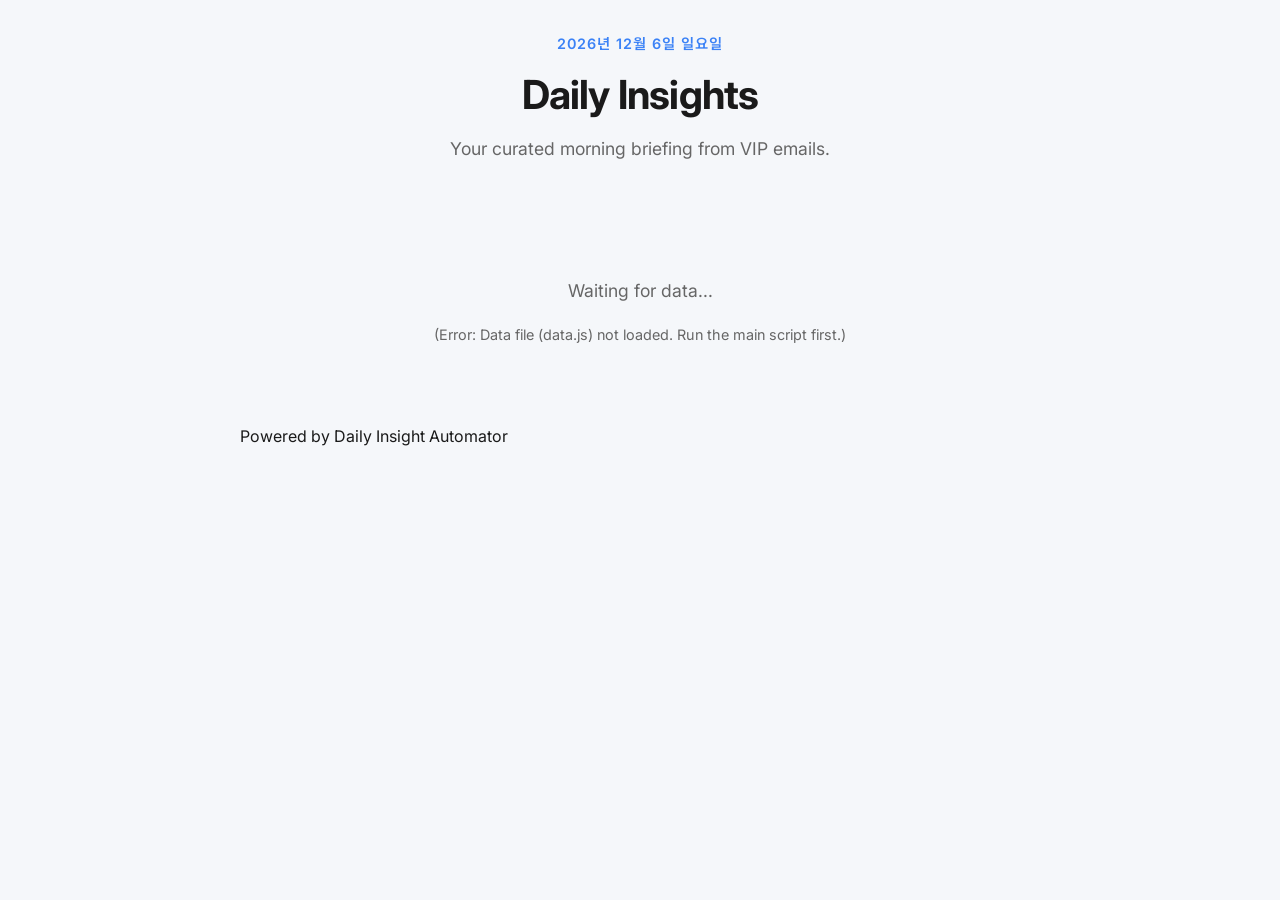
==== frontend/index.html @ 1442574c "Initial commit: Daily Insight Dashboard" ====
<!DOCTYPE html>
<html lang="ko">

<head>
    <meta charset="UTF-8">
    <meta name="viewport" content="width=device-width, initial-scale=1.0">
    <title>Daily Insight Dashboard</title>
    <link rel="stylesheet" href="style.css">
    <link rel="preconnect" href="https://fonts.googleapis.com">
    <link rel="preconnect" href="https://fonts.gstatic.com" crossorigin>
    <link
        href="https://fonts.googleapis.com/css2?family=Inter:wght@400;500;600;700&family=Noto+Sans+KR:wght@400;500;700&display=swap"
        rel="stylesheet">
</head>

<body>
    <div class="app-container">
        <header class="header">
            <div class="date-display">
                <span id="current-date">October 24, 2024</span>
                <span id="current-day">Thursday</span>
            </div>
            <h1>Daily Insights</h1>
            <p class="subtitle">Your curated morning briefing from VIP emails.</p>
        </header>

        <main id="feed-container" class="feed-container">
            <!-- Cards will be injected here via JS -->
            <div class="loading">Loading today's insights...</div>
        </main>

        <footer class="footer">
            <p>Powered by Daily Insight Automator</p>
        </footer>
    </div>

    <script src="data.js"></script>
    <script src="script.js"></script>
</body>

</html>
---- frontend/style.css ----
:root {
    --bg-color: #f5f7fa;
    --card-bg: #ffffff;
    --text-primary: #1a1a1a;
    --text-secondary: #666666;
    --accent-color: #3b82f6;
    --card-shadow: 0 4px 6px -1px rgba(0, 0, 0, 0.1), 0 2px 4px -1px rgba(0, 0, 0, 0.06);
    --font-main: 'Inter', 'Noto Sans KR', sans-serif;
}

body {
    background-color: var(--bg-color);
    color: var(--text-primary);
    font-family: var(--font-main);
    margin: 0;
    padding: 0;
    line-height: 1.6;
}

.app-container {
    max-width: 800px;
    margin: 0 auto;
    padding: 2rem 1rem;
}

/* Header Styles */
.header {
    margin-bottom: 3rem;
    text-align: center;
    animation: fadeInDown 0.8s ease-out;
}

.date-display {
    text-transform: uppercase;
    color: var(--accent-color);
    font-weight: 600;
    letter-spacing: 1px;
    font-size: 0.9rem;
    margin-bottom: 0.5rem;
}

h1 {
    font-size: 2.5rem;
    font-weight: 700;
    margin: 0;
    letter-spacing: -0.02em;
}

.subtitle {
    color: var(--text-secondary);
    font-size: 1.1rem;
    margin-top: 0.5rem;
}

/* Feed Container */
.feed-container {
    display: flex;
    flex-direction: column;
    gap: 2rem;
}

/* Card Styles */
.insight-card {
    background: var(--card-bg);
    border-radius: 16px;
    padding: 2rem;
    box-shadow: var(--card-shadow);
    transition: transform 0.2s ease, box-shadow 0.2s ease;
    animation: fadeInUp 0.5s ease-out forwards;
    opacity: 0;
    /* for animation */
    border: 1px solid rgba(0, 0, 0, 0.05);
}

.insight-card:hover {
    transform: translateY(-4px);
    box-shadow: 0 10px 15px -3px rgba(0, 0, 0, 0.1), 0 4px 6px -2px rgba(0, 0, 0, 0.05);
}

.card-header {
    display: flex;
    justify-content: space-between;
    align-items: flex-start;
    margin-bottom: 1.5rem;
    border-bottom: 1px solid #eee;
    padding-bottom: 1rem;
}

.sender-info {
    font-weight: 600;
    color: var(--text-secondary);
    font-size: 0.9rem;
}

.card-title {
    font-size: 1.5rem;
    margin: 0.5rem 0 0 0;
    font-weight: 700;
    color: var(--text-primary);
    line-height: 1.3;
}

.card-category {
    background-color: #eff6ff;
    color: var(--accent-color);
    padding: 0.25rem 0.75rem;
    border-radius: 20px;
    font-size: 0.8rem;
    font-weight: 500;
}

.insight-list {
    list-style: none;
    padding: 0;
    margin: 0 0 1.5rem 0;
}

.insight-list li {
    margin-bottom: 1rem;
    padding-left: 1.5rem;
    position: relative;
    color: #333;
}

.insight-list li::before {
    content: "•";
    color: var(--accent-color);
    font-weight: bold;
    position: absolute;
    left: 0;
    font-size: 1.2rem;
    line-height: 1.5rem;
}

.actionable-item {
    background-color: #f8fafc;
    border-left: 4px solid var(--accent-color);
    padding: 1rem;
    margin-bottom: 1.5rem;
    border-radius: 0 8px 8px 0;
}

.actionable-title {
    font-weight: 600;
    color: var(--text-primary);
    font-size: 0.9rem;
    display: block;
    margin-bottom: 0.25rem;
}

.card-actions {
    text-align: right;
}

.read-btn {
    display: inline-block;
    text-decoration: none;
    color: var(--accent-color);
    font-weight: 600;
    font-size: 0.95rem;
    transition: color 0.2s;
}

.read-btn:hover {
    color: #2563eb;
}

/* Animations */
@keyframes fadeInDown {
    from {
        opacity: 0;
        transform: translateY(-20px);
    }

    to {
        opacity: 1;
        transform: translateY(0);
    }
}

@keyframes fadeInUp {
    from {
        opacity: 0;
        transform: translateY(20px);
    }

    to {
        opacity: 1;
        transform: translateY(0);
    }
}

/* Loading State */
.loading {
    text-align: center;
    color: var(--text-secondary);
    font-size: 1.1rem;
    padding: 3rem;
}

/* Responsive */
@media (max-width: 600px) {
    .header {
        margin-bottom: 2rem;
    }

    h1 {
        font-size: 2rem;
    }

    .insight-card {
        padding: 1.5rem;
    }
}
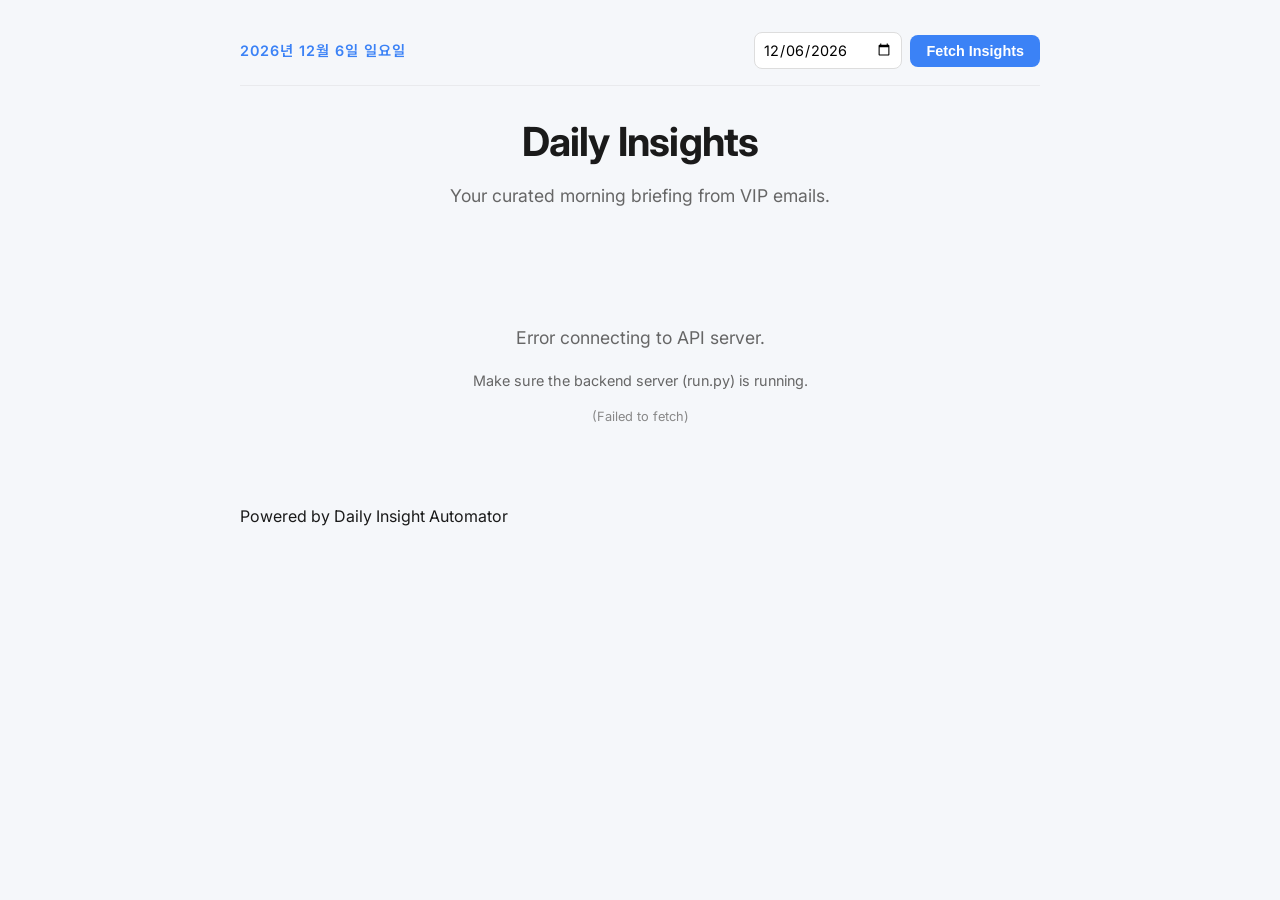
==== commit 7874cd7b: "Implement dynamic date selection with FastAPI backend and updated frontend UI" ====
--- a/frontend/index.html
+++ b/frontend/index.html
@@ -16,9 +16,15 @@
 <body>
     <div class="app-container">
         <header class="header">
-            <div class="date-display">
-                <span id="current-date">October 24, 2024</span>
-                <span id="current-day">Thursday</span>
+            <div class="header-top">
+                <div class="date-display">
+                    <span id="current-date">October 24, 2024</span>
+                    <span id="current-day">Thursday</span>
+                </div>
+                <div class="date-selector">
+                    <input type="date" id="target-date">
+                    <button id="refresh-btn">Fetch Insights</button>
+                </div>
             </div>
             <h1>Daily Insights</h1>
             <p class="subtitle">Your curated morning briefing from VIP emails.</p>
--- a/frontend/style.css
+++ b/frontend/style.css
@@ -30,13 +30,58 @@
     animation: fadeInDown 0.8s ease-out;
 }
 
+.header-top {
+    display: flex;
+    justify-content: space-between;
+    align-items: center;
+    margin-bottom: 1.5rem;
+    padding-bottom: 1rem;
+    border-bottom: 1px solid rgba(0, 0, 0, 0.05);
+}
+
 .date-display {
     text-transform: uppercase;
     color: var(--accent-color);
     font-weight: 600;
     letter-spacing: 1px;
     font-size: 0.9rem;
-    margin-bottom: 0.5rem;
+    text-align: left;
+}
+
+.date-selector {
+    display: flex;
+    gap: 0.5rem;
+    align-items: center;
+}
+
+.date-selector input[type="date"] {
+    padding: 0.5rem;
+    border: 1px solid #ddd;
+    border-radius: 8px;
+    font-family: var(--font-main);
+    font-size: 0.9rem;
+    outline: none;
+    transition: border-color 0.2s;
+}
+
+.date-selector input[type="date"]:focus {
+    border-color: var(--accent-color);
+}
+
+.date-selector button {
+    padding: 0.5rem 1rem;
+    background-color: var(--accent-color);
+    color: white;
+    border: none;
+    border-radius: 8px;
+    font-weight: 600;
+    font-size: 0.9rem;
+    cursor: pointer;
+    transition: background-color 0.2s;
+}
+
+.date-selector button:hover {
+    background-color: #2563eb;
 }
 
 h1 {
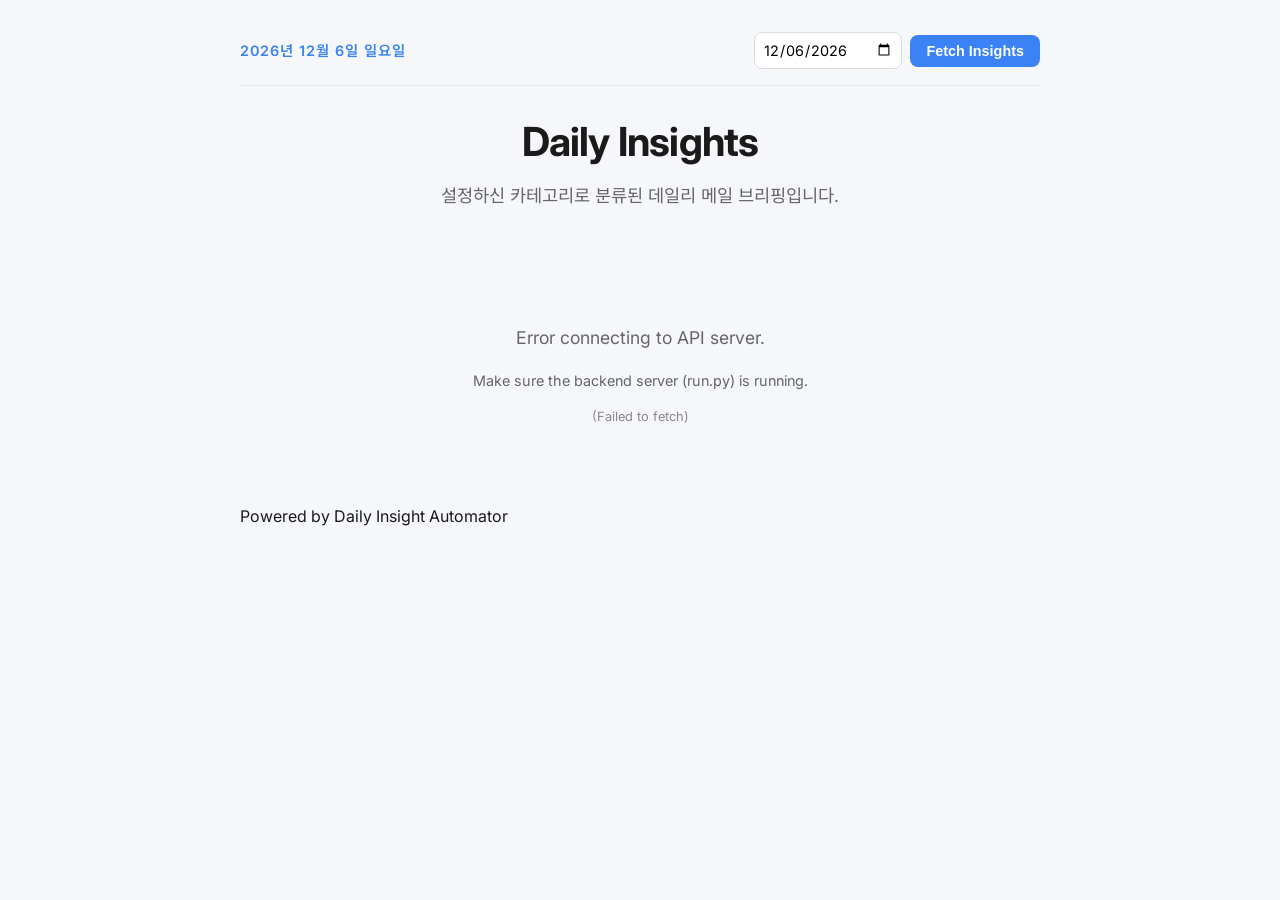
==== commit cd092b3b: "Finalize request cancellation logic and update dashboard subtitle" ====
--- a/frontend/index.html
+++ b/frontend/index.html
@@ -27,7 +27,7 @@
                 </div>
             </div>
             <h1>Daily Insights</h1>
-            <p class="subtitle">Your curated morning briefing from VIP emails.</p>
+            <p class="subtitle">설정하신 카테고리로 분류된 데일리 메일 브리핑입니다.</p>
         </header>
 
         <main id="feed-container" class="feed-container">
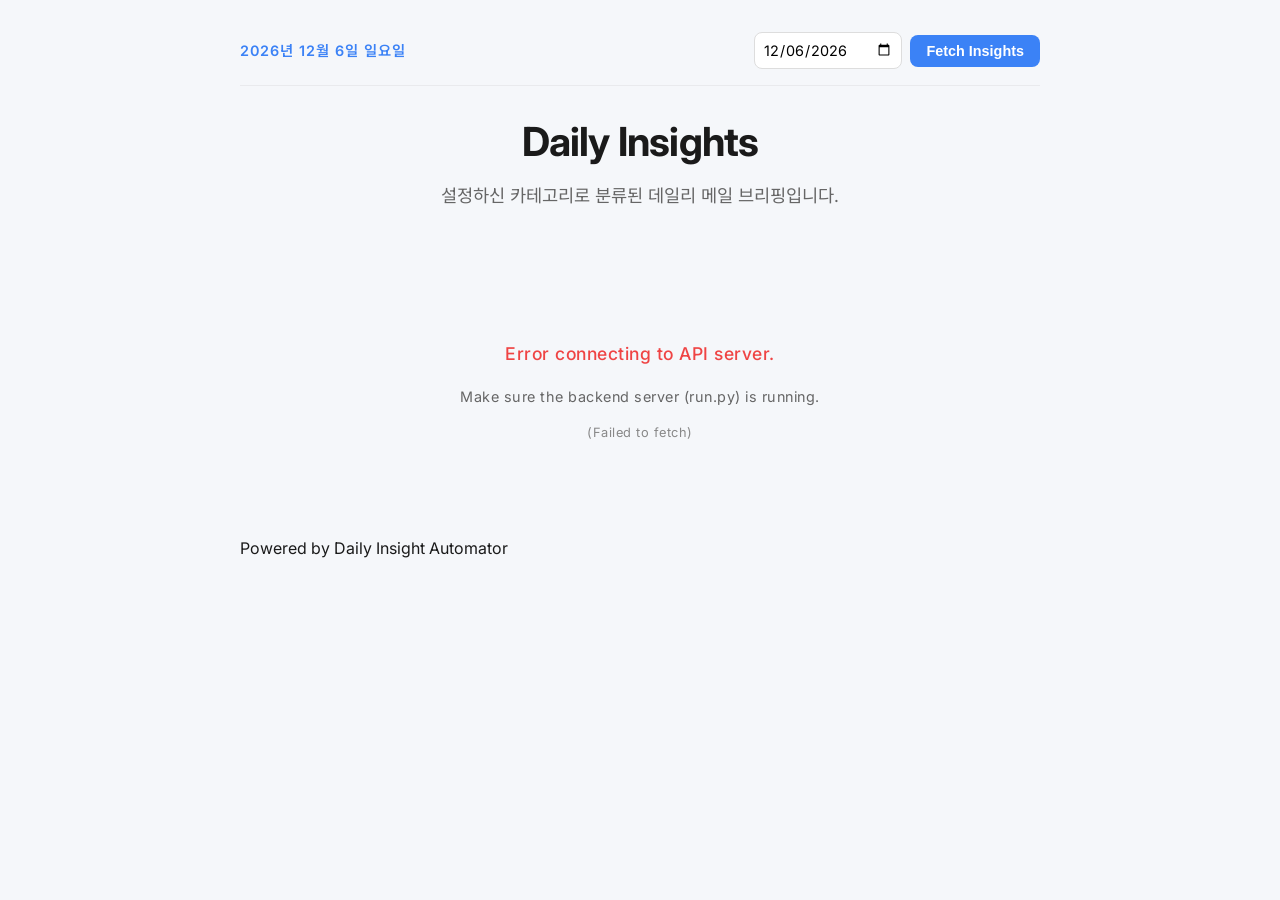
==== commit 96b30daf: "feat: Add loading animation and dynamic insight extraction length" ====
--- a/frontend/index.html
+++ b/frontend/index.html
@@ -32,7 +32,10 @@
 
         <main id="feed-container" class="feed-container">
             <!-- Cards will be injected here via JS -->
-            <div class="loading">Loading today's insights...</div>
+            <div class="loading-wrapper">
+                <div class="spinner"></div>
+                <div class="loading-text">Loading today's insights...</div>
+            </div>
         </main>
 
         <footer class="footer">
--- a/frontend/style.css
+++ b/frontend/style.css
@@ -236,11 +236,60 @@
 }
 
 /* Loading State */
-.loading {
+.loading-wrapper {
+    display: flex;
+    flex-direction: column;
+    align-items: center;
+    justify-content: center;
+    padding: 4rem 2rem;
+    color: var(--text-secondary);
+    animation: fadeIn 0.5s ease-out;
+}
+
+.spinner {
+    width: 40px;
+    height: 40px;
+    border: 3px solid rgba(59, 130, 246, 0.15);
+    border-radius: 50%;
+    border-top-color: var(--accent-color);
+    animation: spin 1s cubic-bezier(0.55, 0.15, 0.45, 0.85) infinite;
+    margin-bottom: 1.5rem;
+}
+
+.loading-text {
+    font-size: 1.1rem;
+    font-weight: 500;
+    letter-spacing: 0.5px;
+    animation: pulseText 2s infinite ease-in-out;
     text-align: center;
-    color: var(--text-secondary);
-    font-size: 1.1rem;
-    padding: 3rem;
+}
+
+@keyframes spin {
+    to {
+        transform: rotate(360deg);
+    }
+}
+
+@keyframes pulseText {
+
+    0%,
+    100% {
+        opacity: 0.6;
+    }
+
+    50% {
+        opacity: 1;
+    }
+}
+
+@keyframes fadeIn {
+    from {
+        opacity: 0;
+    }
+
+    to {
+        opacity: 1;
+    }
 }
 
 /* Responsive */
